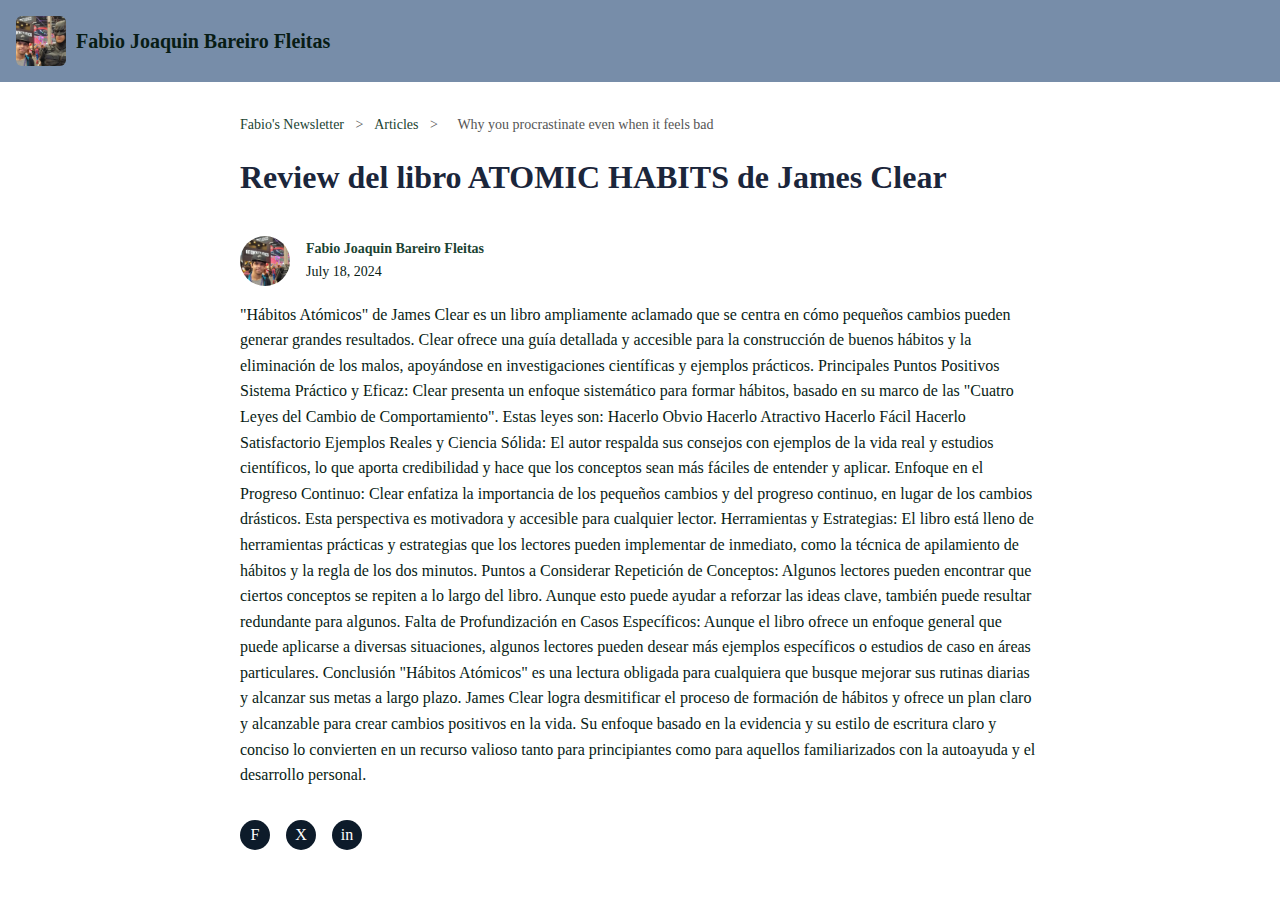
==== atomic-habits-review.html @ b2cca5f8 "Add files via upload" ====
<!DOCTYPE html>
<html lang="en">
<head>
    <meta charset="UTF-8">
    <meta name="viewport" content="width=device-width, initial-scale=1.0">
    <title>Fabio Joaquin Bareiro Fleitas - Blog Article</title>
    <style>
        body {
            font-family: Cambria, Cochin, Georgia, Times, 'Times New Roman', serif;
            line-height: 1.6;
            background-color: #ffffff;
            color: #081c15;
            margin: 0;
            padding: 0;
        }
        header {
            background-color: #778da9;
            padding: 1rem;
            text-align: left;
        }
        header .logo {
            display: flex;
            align-items: center;
        }
        header .logo img {
            border-radius: 12%;
            width: 50px;
            height: 50px;
            margin-right: 10px;
            object-fit: cover;
        }
        header .logo h1 {
            font-size: 1.25rem;
            margin: 0;
        }
        .container {
            max-width: 800px;
            margin: auto;
            padding: 2rem;
        }
        .breadcrumbs {
            font-size: 0.875rem;
            color: #555;
            margin-bottom: 1rem;
        }
        .breadcrumbs a {
            color: #1b4332;
            text-decoration: none;
        }
        .breadcrumbs span {
            margin: 0 0.5rem;
        }
        .article-header {
            margin-bottom: 2rem;
        }
        .article-header h1 {
            font-size: 2rem;
            color: #1b263b;
            margin: 0.5rem 0;
        }
        .article-header p {
            font-size: 1rem;
            color: #d9534f;
            margin: 0.5rem 0;
        }
        .article-meta {
            display: flex;
            align-items: center;
            margin-bottom: 1rem;
        }
        .article-meta img {
            width: 50px;
            height: 50px;
            border-radius: 50%;
            margin-right: 1rem;
        }
        .article-meta div {
            font-size: 0.875rem;
        }
        .article-meta a {
            color: #1b4332;
            text-decoration: none;
            font-weight: bold;
        }
        .article-content {
            font-size: 1rem;
            line-height: 1.6;
        }
        .social-share {
            display: flex;
            gap: 1rem;
            margin-top: 2rem;
        }
        .social-share a {
            display: inline-block;
            width: 30px;
            height: 30px;
            background-color: #0d1b2a;
            border-radius: 50%;
            display: flex;
            align-items: center;
            justify-content: center;
            color: white;
            text-decoration: none;
        }
    </style>
</head>
<body>
    <header>
        <div class="logo">
            <img src="ccxp-batman.png" alt="Logo">
            <h1>Fabio Joaquin Bareiro Fleitas</h1>
        </div>
    </header>
    <div class="container">
        <div class="breadcrumbs">
            <a href="webpage4.html">Fabio's Newsletter</a> <span>></span> <a href="webpage4.html">Articles</a> <span>></span> <span>Why you procrastinate even when it feels bad</span>
        </div>
        <div class="article-header">
            <h1>Review del libro ATOMIC HABITS de James Clear</h1>
          
        </div>
        <div class="article-meta">
            <img src="ccxp-batman.png" style = "object-fit: cover; object-position: left;" alt="Author">
            <div>
                <a href="#">Fabio Joaquin Bareiro Fleitas</a><br>
                <span>July 18, 2024</span>
            </div>
        </div>
        <div class="article-content">
            <p>
                "Hábitos Atómicos" de James Clear es un libro ampliamente aclamado que se centra en cómo pequeños cambios pueden generar grandes resultados. Clear ofrece una guía detallada y accesible para la construcción de buenos hábitos y la eliminación de los malos, apoyándose en investigaciones científicas y ejemplos prácticos.

Principales Puntos Positivos
Sistema Práctico y Eficaz: Clear presenta un enfoque sistemático para formar hábitos, basado en su marco de las "Cuatro Leyes del Cambio de Comportamiento". Estas leyes son:

Hacerlo Obvio
Hacerlo Atractivo
Hacerlo Fácil
Hacerlo Satisfactorio
Ejemplos Reales y Ciencia Sólida: El autor respalda sus consejos con ejemplos de la vida real y estudios científicos, lo que aporta credibilidad y hace que los conceptos sean más fáciles de entender y aplicar.

Enfoque en el Progreso Continuo: Clear enfatiza la importancia de los pequeños cambios y del progreso continuo, en lugar de los cambios drásticos. Esta perspectiva es motivadora y accesible para cualquier lector.

Herramientas y Estrategias: El libro está lleno de herramientas prácticas y estrategias que los lectores pueden implementar de inmediato, como la técnica de apilamiento de hábitos y la regla de los dos minutos.

Puntos a Considerar
Repetición de Conceptos: Algunos lectores pueden encontrar que ciertos conceptos se repiten a lo largo del libro. Aunque esto puede ayudar a reforzar las ideas clave, también puede resultar redundante para algunos.

Falta de Profundización en Casos Específicos: Aunque el libro ofrece un enfoque general que puede aplicarse a diversas situaciones, algunos lectores pueden desear más ejemplos específicos o estudios de caso en áreas particulares.

Conclusión
"Hábitos Atómicos" es una lectura obligada para cualquiera que busque mejorar sus rutinas diarias y alcanzar sus metas a largo plazo. James Clear logra desmitificar el proceso de formación de hábitos y ofrece un plan claro y alcanzable para crear cambios positivos en la vida. Su enfoque basado en la evidencia y su estilo de escritura claro y conciso lo convierten en un recurso valioso tanto para principiantes como para aquellos familiarizados con la autoayuda y el desarrollo personal.
                </p>
        </div>
        <div class="social-share">
            <a href="#" title="Share on Facebook">F</a>
            <a href="#" title="Share on Twitter">X</a>
            <a href="#" title="Share on LinkedIn">in</a>
        </div>
    </div>
</body>
</html>
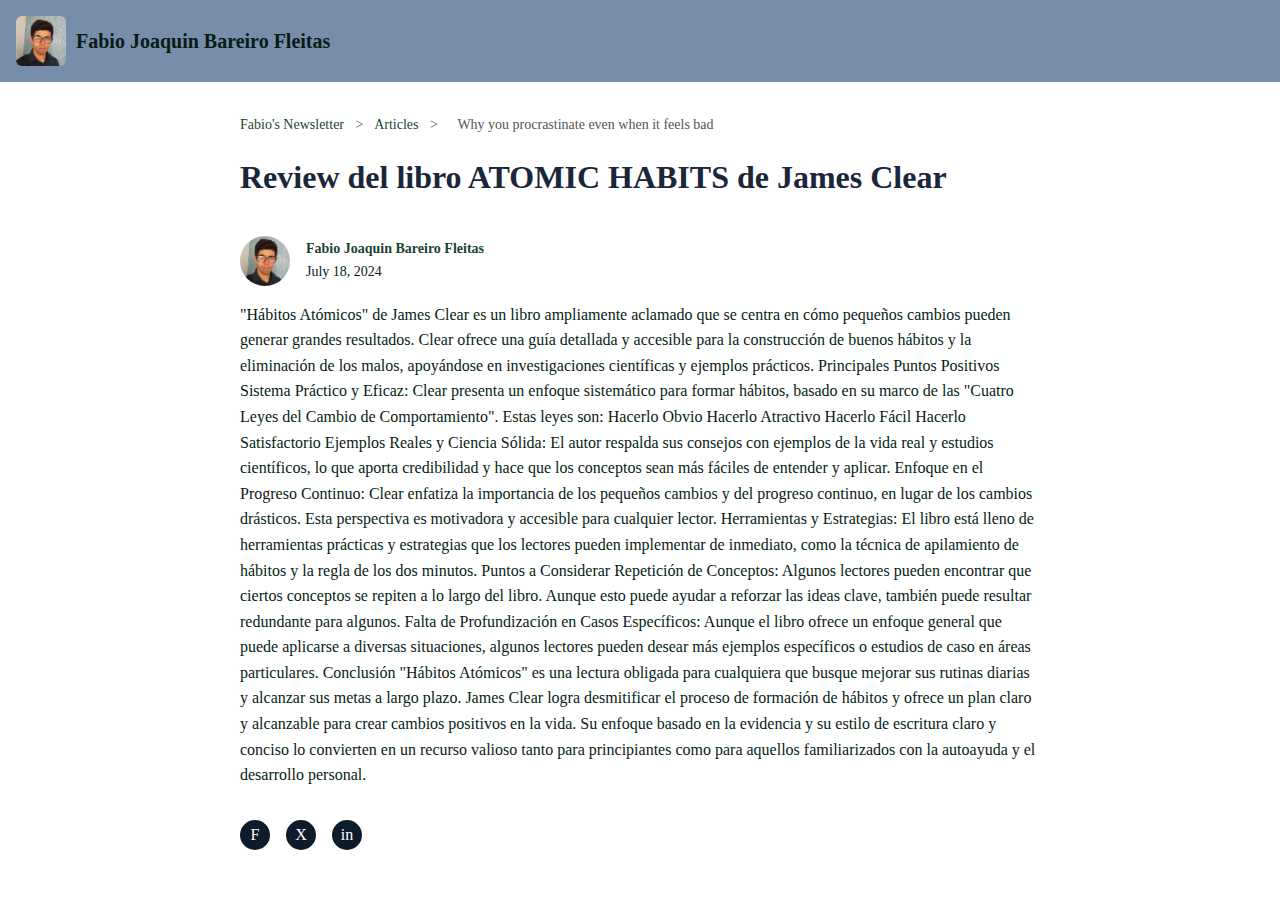
==== commit 2bc86530: "Update atomic-habits-review.html" ====
--- a/atomic-habits-review.html
+++ b/atomic-habits-review.html
@@ -108,7 +108,7 @@
 <body>
     <header>
         <div class="logo">
-            <img src="ccxp-batman.png" alt="Logo">
+            <img src="foto.png" alt="Logo">
             <h1>Fabio Joaquin Bareiro Fleitas</h1>
         </div>
     </header>
@@ -118,10 +118,9 @@
         </div>
         <div class="article-header">
             <h1>Review del libro ATOMIC HABITS de James Clear</h1>
-          
         </div>
         <div class="article-meta">
-            <img src="ccxp-batman.png" style = "object-fit: cover; object-position: left;" alt="Author">
+            <img src="foto.png" style = "object-fit: cover; object-position: left;" alt="Author">
             <div>
                 <a href="#">Fabio Joaquin Bareiro Fleitas</a><br>
                 <span>July 18, 2024</span>
